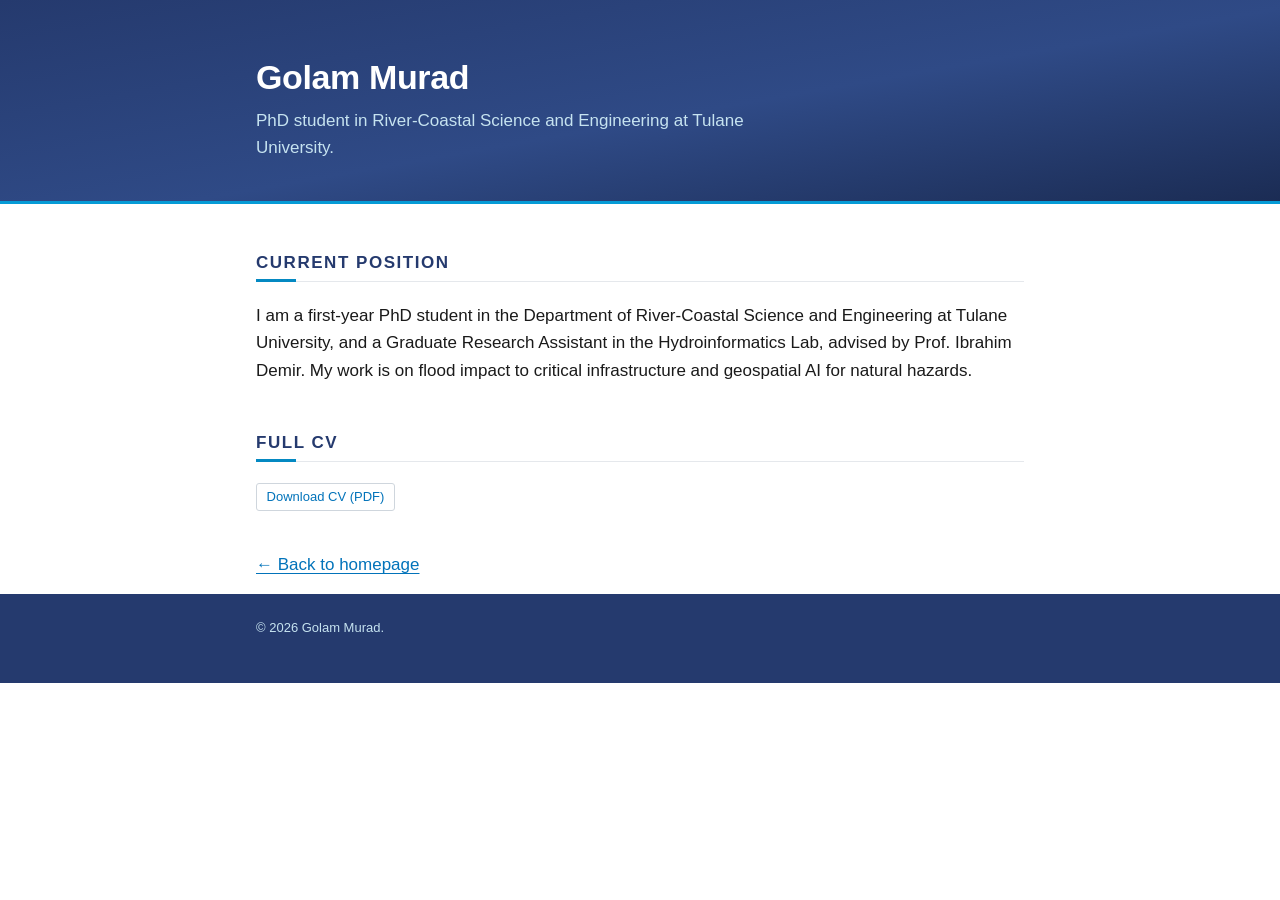
==== assets/cv/index.html @ d179bc3e "Add CV landing page and refine site contrast/accents - Link the header CV button to a new assets/cv/" ====
<!DOCTYPE html>
<html lang="en">
<head>
<meta charset="utf-8">
<meta name="viewport" content="width=device-width, initial-scale=1">
<title>CV — Golam Murad</title>
<meta name="description" content="Golam Murad — CV. PhD student in River-Coastal Science and Engineering at Tulane University.">
<meta name="author" content="Golam Murad">
<link rel="canonical" href="https://murad-geoAi.github.io/assets/cv/">
<link rel="stylesheet" href="../css/style.css">
</head>
<body>

<a class="skip-link" href="#main">Skip to content</a>

<!-- ============================= HEADER ============================= -->
<header class="site-header" id="top">
  <div class="wrap header-inner">
    <div class="header-text">
      <h1>Golam Murad</h1>
      <p class="tagline">PhD student in River-Coastal Science and Engineering at Tulane University.</p>
    </div>
  </div>
</header>

<main id="main" class="wrap">

<section id="current-position">
  <h2>Current position</h2>
  <p>I am a first-year PhD student in the Department of River-Coastal Science and Engineering at Tulane
    University, and a Graduate Research Assistant in the Hydroinformatics Lab, advised by Prof. Ibrahim
    Demir. My work is on flood impact to critical infrastructure and geospatial AI for natural hazards.</p>
</section>

<section id="full-cv">
  <h2>Full CV</h2>
  <p><a class="btn" href="golam-murad-cv.pdf">Download CV (PDF)</a></p>
</section>

<p><a href="../../index.html">&larr; Back to homepage</a></p>

</main>

<!-- ============================= FOOTER ============================= -->
<footer class="site-footer">
  <div class="wrap">
    <p>&copy; 2026 Golam Murad.</p>
  </div>
</footer>

</body>
</html>
---- assets/css/style.css ----
/* =========================================================================
   Golam Murad — personal site
   Plain CSS, no framework, no build step, system fonts only.
   Mobile-first: base styles are the narrow layout; media queries widen it.

   Palette is ASCE's, taken from asce.org:
     #253a6e  deep navy   — header block, headings
     #059bd6  bright cyan — never as text (3.1:1)
     #0489c2  dimmed cyan — accent rules/underlines on white (decorative only)
     #0273ba  medium blue — links and buttons
     #1a1a1a  body text
     #5f6a78  muted text
     #f6f7f8 / #e5e8ec    light grays
     #d9eaf5 / #c6e3f0    pale blue tints
     #e8f2fa              card surface tint (fg 16.1:1, navy 10.2:1, blue 4.6:1)
   Every text pairing used below is at or above 4.5:1.
   ========================================================================= */

:root {
  /* brand */
  --navy:      #253a6e;   /* header block, h2       — 11.0:1 on white */
  --navy-mid:  #2f4a86;   /* header gradient midpoint                 */
  --navy-deep: #1b2c54;   /* header gradient foot                     */
  --cyan:      #059bd6;   /* rules and underlines only — not text     */
  --cyan-dim:  #0489c2;   /* heading underline on white — decorative  */
  --blue:      #0273ba;   /* links                  —  5.0:1 on white */
  --blue-dark: #1d5389;   /* link hover             —  7.9:1 on white */

  /* text */
  --fg:        #1a1a1a;   /* body                   — 17.4:1 on white */
  --fg-muted:  #5f6a78;   /* secondary              —  5.5:1 on white */
  --on-navy:   #ffffff;   /* header text            — 11.0:1 on navy  */
  --on-navy-2: #c6e3f0;   /* header secondary text  —  8.2:1 on navy  */

  /* surfaces */
  --bg:        #ffffff;
  --bg-soft:   #f6f7f8;   /* cards, pills, code blocks */
  --bg-tint:   #d9eaf5;   /* pale blue wash            */
  --blue-light: #e8f2fa;  /* card surface tint — fg 16.1:1, navy 10.2:1, blue 4.6:1 on it */
  --rule:      #e5e8ec;
  --rule-firm: #cfd6dd;

  --focus:     #0273ba;   /* focus ring on white */

  --measure: 46rem;       /* readable column */
  --gutter:  1.25rem;

  --sans: -apple-system, BlinkMacSystemFont, "Segoe UI", Roboto, "Helvetica Neue",
          Arial, "Noto Sans", sans-serif;
  --mono: ui-monospace, SFMono-Regular, "SF Mono", Menlo, Consolas,
          "Liberation Mono", monospace;
}

/* ------------------------------- reset ------------------------------- */

*, *::before, *::after { box-sizing: border-box; }

html { -webkit-text-size-adjust: 100%; scroll-behavior: smooth; }

@media (prefers-reduced-motion: reduce) {
  html { scroll-behavior: auto; }
  *, *::before, *::after { animation-duration: .01ms !important; transition-duration: .01ms !important; }
}

/* ------------------------------ scroll-reveal ------------------------------ */
/* JS adds .is-visible when a [data-reveal] element enters the viewport.
   Gated to no-preference so JS-off and reduced-motion users always see the
   final, visible state — .is-visible is irrelevant to them. */

@media (prefers-reduced-motion: no-preference) {
  [data-reveal] {
    opacity: 0;
    transform: translateY(1rem);
    transition: opacity .5s ease, transform .5s ease;
  }
  [data-reveal].is-visible {
    opacity: 1;
    transform: none;
  }
}

body {
  margin: 0;
  background: var(--bg);
  color: var(--fg);
  font: 400 1rem/1.6 var(--sans);
  font-size: clamp(1rem, 0.97rem + 0.15vw, 1.0625rem);
}

img { max-width: 100%; height: auto; display: block; }

/* the sprite itself is never rendered */
.sprite { display: none; }

/* ------------------------------ typography ------------------------------ */

h1, h2, h3 { line-height: 1.25; font-weight: 650; letter-spacing: -0.011em; margin: 0; }

h1 { font-size: 1.75rem; }

h2 {
  font-size: 1.0625rem;
  font-weight: 700;
  text-transform: uppercase;
  letter-spacing: .09em;
  color: var(--navy);
  padding-bottom: .5rem;
  border-bottom: 1px solid var(--rule);
  margin-bottom: 1.25rem;
  position: relative;
}
/* short cyan tick under each section heading */
h2::after {
  content: "";
  position: absolute;
  left: 0;
  bottom: -1px;
  width: 2.5rem;
  height: 3px;
  background: var(--cyan-dim);
}

h3 { font-size: 1rem; }

p { margin: 0 0 1rem; }
p:last-child { margin-bottom: 0; }

a { color: var(--blue); text-decoration: underline; text-underline-offset: .15em;
    text-decoration-thickness: .06em; }
a:hover { color: var(--blue-dark); text-decoration-thickness: .14em; }

:focus-visible {
  outline: 3px solid var(--focus);
  outline-offset: 2px;
  border-radius: 2px;
}

code, kbd, pre { font-family: var(--mono); font-size: .875em; }

/* ------------------------------- layout ------------------------------- */

.wrap {
  max-width: var(--measure);
  margin-inline: auto;
  padding-inline: var(--gutter);
}

main > section {
  padding-block: 2.25rem 0;
  scroll-margin-top: 4rem;   /* clears the sticky nav on anchor jump */
}
main > section:last-of-type { padding-bottom: 2.5rem; }

.skip-link {
  position: absolute;
  left: -9999px;
  top: 0;
  background: var(--bg);
  color: var(--navy);
  padding: .6rem 1rem;
  z-index: 20;
  border: 1px solid var(--navy);
}
.skip-link:focus { left: .5rem; top: .5rem; }

/* ===================== header — the navy upper block ===================== */

.site-header {
  background: var(--navy);
  background: linear-gradient(170deg, var(--navy) 0%, var(--navy-mid) 55%, var(--navy-deep) 100%);
  color: var(--on-navy);
  padding-block: 2.5rem 2rem;
  border-bottom: 3px solid var(--cyan);
}

.header-inner { display: flex; flex-direction: column; align-items: center; gap: 1.25rem; }

.avatar {
  width: 108px;
  height: 108px;
  border-radius: 50%;
  object-fit: cover;
  background: var(--navy-deep);
  border: 3px solid rgba(255, 255, 255, .85);
}

.header-text h1 { margin-bottom: .5rem; color: var(--on-navy); }

.tagline {
  color: var(--on-navy-2);
  max-width: 34rem;
  margin-bottom: 1.1rem;
}

/* icon + label links */
.links {
  list-style: none;
  display: flex;
  flex-wrap: wrap;
  gap: .5rem;
  margin: 0;
  padding: 0;
  font-size: .875rem;
}

.links a {
  display: inline-flex;
  align-items: center;
  gap: .4rem;
  padding: .3rem .65rem;
  color: var(--on-navy);
  text-decoration: none;
  border: 1px solid rgba(255, 255, 255, .4);
  border-radius: 3px;
  line-height: 1.4;
}
.links a:hover {
  color: var(--navy);
  background: var(--on-navy);
  border-color: var(--on-navy);
}
.links a:focus-visible { outline-color: var(--on-navy); }

.icon {
  width: 1em;
  height: 1em;
  flex: 0 0 auto;
  fill: none;
  stroke: currentColor;
  stroke-width: 1.7;
  stroke-linecap: round;
  stroke-linejoin: round;
}

/* ------------------------------- nav ------------------------------- */

.site-nav {
  position: sticky;
  top: 0;
  z-index: 10;
  background: rgba(255, 255, 255, .95);
  backdrop-filter: saturate(1.4) blur(6px);
  border-bottom: 1px solid var(--rule);
}

.site-nav ul {
  list-style: none;
  display: flex;
  gap: 1.1rem;
  margin: 0;
  padding: 0;
  overflow-x: auto;
  -webkit-overflow-scrolling: touch;
  scrollbar-width: none;
}
.site-nav ul::-webkit-scrollbar { display: none; }

.site-nav a {
  display: block;
  white-space: nowrap;
  padding: .7rem 0;
  font-size: .875rem;
  font-weight: 500;
  color: var(--fg-muted);
  text-decoration: none;
  border-bottom: 3px solid transparent;
}
.site-nav a:hover { color: var(--navy); border-bottom-color: var(--rule-firm); }
.site-nav a[aria-current="true"] { color: var(--navy); border-bottom-color: var(--cyan-dim); }

/* ------------------------------- about ------------------------------- */

#about p { max-width: var(--measure); }

.interests { margin: 0; padding-left: 1.15rem; }
.interests li { margin-bottom: .35rem; }
.interests li::marker { color: var(--cyan); }
.interests li:last-child { margin-bottom: 0; }

.note { font-size: .875rem; color: var(--fg-muted); margin-top: -.4rem; margin-bottom: 1.1rem; }

/* ------------------------------- news ------------------------------- */

.news-list { list-style: none; margin: 0; padding: 0; }

.news-list li {
  display: grid;
  grid-template-columns: 1fr;
  gap: .1rem .9rem;
  padding-block: .55rem;
  border-bottom: 1px solid var(--rule);
}
.news-list li:last-child { border-bottom: 0; }
/* `display: grid` above would otherwise beat the browser's [hidden] rule,
   leaving the collapsed news items visible. */
.news-list li[hidden] { display: none; }

.news-date {
  color: var(--navy);
  font-size: .8125rem;
  font-weight: 650;
  font-variant-numeric: tabular-nums;
  white-space: nowrap;
  padding-top: .15rem;
}

/* ---------------------------- publications ---------------------------- */

.pub-year {
  font-size: .8125rem;
  font-weight: 700;
  letter-spacing: .09em;
  color: var(--navy);
  margin: 1.75rem 0 .5rem;
  padding-left: .5rem;
  border-left: 3px solid var(--cyan-dim);
}
.pub-year:first-child { margin-top: 0; }

.pub {
  display: grid;
  grid-template-columns: 1fr;
  gap: .75rem;
  padding-block: 1.1rem;
  border-top: 1px solid var(--rule);
}

.pub-teaser {
  width: 100%;
  aspect-ratio: 4 / 3;
  max-width: 100%;
  border: 1px solid var(--rule);
  border-radius: 3px;
  background: var(--bg-soft);
  object-fit: cover;
}

/* placeholder shown until a real teaser figure is dropped in */
.pub-teaser.is-placeholder {
  display: grid;
  place-items: center;
  background: var(--bg-tint);
  border-color: #b9d7ea;
  color: #2c5772;
  font-size: .75rem;
  letter-spacing: .04em;
  text-align: center;
  padding: .5rem;
}

.pub-title { font-size: 1rem; font-weight: 650; margin-bottom: .3rem; }
.pub-title a { color: var(--navy); text-decoration: none; }
.pub-title a:hover { color: var(--blue); text-decoration: underline; }

.pub-authors { font-size: .9375rem; color: var(--fg-muted); margin-bottom: .2rem; }
.pub-authors .me { color: var(--fg); font-weight: 650; }

.pub-venue { font-size: .9375rem; color: var(--fg-muted); margin-bottom: .55rem; }

.tag {
  display: inline-block;
  font-size: .75rem;
  letter-spacing: .03em;
  padding: .1rem .45rem;
  border: 1px solid #b9d7ea;
  border-radius: 2px;
  background: var(--bg-tint);
  color: #1d4f6b;
  margin-left: .35rem;
  vertical-align: 1px;
}

/* ------------------------------- buttons ------------------------------- */

.pub-actions { display: flex; flex-wrap: wrap; gap: .4rem; }

.btn {
  display: inline-block;
  font: inherit;
  font-size: .8125rem;
  line-height: 1.4;
  padding: .25rem .6rem;
  color: var(--blue);
  background: var(--bg);
  border: 1px solid var(--rule-firm);
  border-radius: 3px;
  text-decoration: none;
  cursor: pointer;
}
/* `display: inline-block` above would otherwise beat the browser's [hidden]
   rule, leaving the news toggle visible when there is nothing to expand. */
.btn[hidden] { display: none; }
.btn:hover { background: var(--navy); color: var(--on-navy); border-color: var(--navy); }
.btn[aria-expanded="true"] { background: var(--navy); color: var(--on-navy); border-color: var(--navy); }

.toggle-more { margin-top: 1rem; }

/* --------------------- abstract / bibtex panels --------------------- */

.panel {
  margin-top: .7rem;
  padding: .75rem .85rem;
  background: var(--blue-light);
  border: 1px solid var(--rule);
  border-left: 3px solid var(--cyan-dim);
  border-radius: 3px;
  font-size: .9375rem;
}
.panel[hidden] { display: none; }

.panel-abstract { color: var(--fg); line-height: 1.55; }

.panel-bibtex { position: relative; padding-top: .6rem; }

.panel-bibtex pre {
  margin: 0;
  overflow-x: auto;
  font-size: .78125rem;
  line-height: 1.5;
  white-space: pre;
  tab-size: 2;
}

.copy-btn { margin-bottom: .5rem; }
.copy-btn[data-copied="true"] { background: var(--navy); color: var(--on-navy); border-color: var(--navy); }

/* ------------------------------ open source ------------------------------ */

.repo-grid {
  list-style: none;
  margin: 0;
  padding: 0;
  display: grid;
  grid-template-columns: 1fr;
  gap: .75rem;
}

.repo {
  padding: .8rem .9rem;
  border: 1px solid var(--rule);
  border-top: 3px solid var(--navy);
  border-radius: 4px;
  background: var(--blue-light);
}
.repo:hover { border-top-color: var(--cyan-dim); background: var(--bg-tint); }

.repo-head {
  display: flex;
  align-items: baseline;
  justify-content: space-between;
  gap: .6rem;
  margin: 0 0 .3rem;
}

.repo-name {
  font-family: var(--mono);
  font-size: .8125rem;
  word-break: break-word;
  text-decoration: none;
}
.repo-name:hover { text-decoration: underline; }

.stars {
  font-size: .75rem;
  color: var(--navy);
  font-weight: 650;
  font-variant-numeric: tabular-nums;
  white-space: nowrap;
}
.stars:empty { display: none; }

.repo-desc { font-size: .875rem; color: var(--fg-muted); margin: 0; }

/* ------------------------------- skills ------------------------------- */

.skills { margin: 0; display: grid; grid-template-columns: 1fr; gap: .25rem 1.25rem; }

.skills dt {
  font-size: .8125rem;
  font-weight: 700;
  letter-spacing: .04em;
  color: var(--navy);
  padding-top: .35rem;
}
.skills dd { margin: 0 0 .75rem; }
.skills dd:last-of-type { margin-bottom: 0; }

.pills { list-style: none; display: flex; flex-wrap: wrap; gap: .35rem; margin: 0; padding: 0; }
.pills li {
  font-size: .8125rem;
  padding: .12rem .5rem;
  border: 1px solid #cfe2f0;
  border-radius: 2px;
  background: var(--bg-tint);
  color: #1d4f6b;
}

/* ------------------------------- footer ------------------------------- */

.site-footer {
  margin-top: 1rem;
  padding-block: 1.5rem 2.5rem;
  background: var(--navy);
  color: var(--on-navy-2);
  font-size: .8125rem;
}
.site-footer p { margin: 0 0 .25rem; }
.site-footer a { color: var(--on-navy); }
.site-footer a:hover { color: var(--on-navy-2); }
.site-footer a:focus-visible { outline-color: var(--on-navy); }

/* ------------------------ no-JS fallback lists ------------------------ */

.pub-fallback { margin: 0 0 1.5rem; padding-left: 1.15rem; }
.pub-fallback li { margin-bottom: .9rem; }
.pub-fallback li::marker { color: var(--cyan); }
.pub-fallback strong { font-weight: 650; color: var(--navy); }

.plain { list-style: none; margin: 0; padding: 0; }

/* ============================ 768px and up ============================ */

@media (min-width: 48em) {
  :root { --gutter: 2rem; }

  h1 { font-size: 2.125rem; }

  .site-header { padding-block: 3.5rem 2.5rem; }

  .header-inner { flex-direction: row; align-items: center; gap: 1.75rem; }
  .avatar { width: 132px; height: 132px; flex: 0 0 auto; }

  main > section { padding-block: 3rem 0; }

  /* news: date column on the left, one line on the right */
  .news-list li { grid-template-columns: 6.5rem 1fr; }

  /* publications: teaser on the left */
  .pub { grid-template-columns: 13rem 1fr; gap: 1.25rem; align-items: start; }

  .repo-grid { grid-template-columns: 1fr 1fr; }

  .skills { grid-template-columns: 10rem 1fr; gap: .4rem 1.25rem; }
  .skills dd { margin-bottom: .4rem; }
}

/* ============================ 1280px and up ============================ */

@media (min-width: 80em) {
  :root { --measure: 52rem; }

  .pub { grid-template-columns: 15rem 1fr; }
}

/* ------------------------------- print ------------------------------- */

@media print {
  .site-nav, .toggle-more, .pub-actions, .skip-link { display: none; }
  .panel[hidden] { display: block; }
  body { font-size: 11pt; color: #000; }
  .site-header, .site-footer { background: none; color: #000; border: 0; }
  .site-header h1, .tagline, .site-footer, .site-footer a { color: #000; }
  .links a { border: 0; color: #000; }
  a { color: #000; text-decoration: underline; }
}
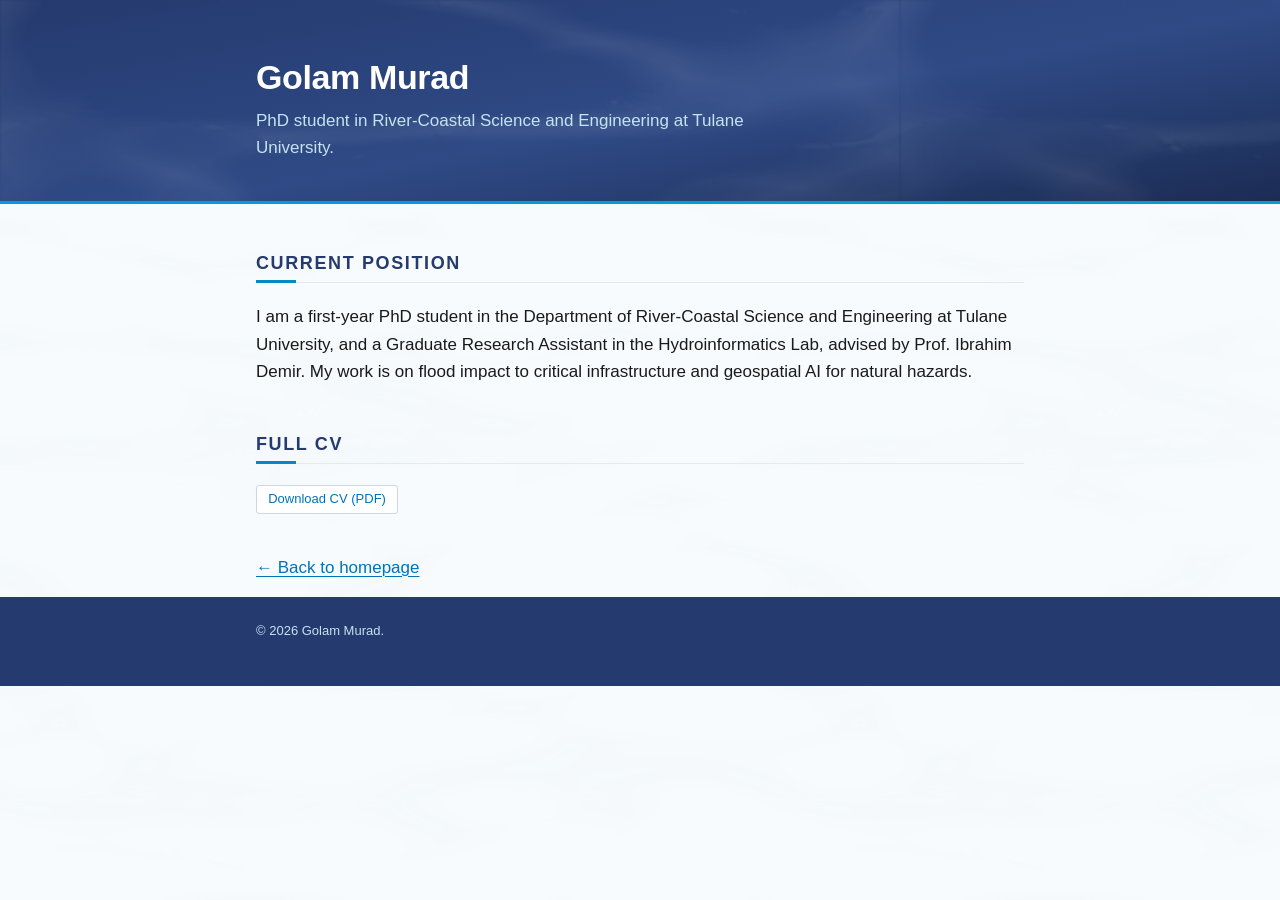
==== commit 404e98cc: "Add favicon and social meta, sync noscript news, fix nav end state - SVG wave favicon and theme-colo" ====
--- a/assets/cv/index.html
+++ b/assets/cv/index.html
@@ -7,6 +7,8 @@
 <meta name="description" content="Golam Murad — CV. PhD student in River-Coastal Science and Engineering at Tulane University.">
 <meta name="author" content="Golam Murad">
 <link rel="canonical" href="https://murad-geoAi.github.io/assets/cv/">
+<meta name="theme-color" content="#253a6e">
+<link rel="icon" href="../img/favicon.svg" type="image/svg+xml">
 <link rel="stylesheet" href="../css/style.css">
 </head>
 <body>
@@ -37,7 +39,7 @@
   <p><a class="btn" href="golam-murad-cv.pdf">Download CV (PDF)</a></p>
 </section>
 
-<p><a href="../../index.html">&larr; Back to homepage</a></p>
+<p><a href="../../">&larr; Back to homepage</a></p>
 
 </main>
 
--- a/assets/css/style.css
+++ b/assets/css/style.css
@@ -12,7 +12,8 @@
      #5f6a78  muted text
      #f6f7f8 / #e5e8ec    light grays
      #d9eaf5 / #c6e3f0    pale blue tints
-     #e8f2fa              card surface tint (fg 16.1:1, navy 10.2:1, blue 4.6:1)
+     #e8f2fa              card surface tint (fg 16.1:1, navy 10.2:1, blue-dark 7.0:1;
+                          medium blue is only 4.45:1 here — not for text)
    Every text pairing used below is at or above 4.5:1.
    ========================================================================= */
 
@@ -36,11 +37,24 @@
   --bg:        #ffffff;
   --bg-soft:   #f6f7f8;   /* cards, pills, code blocks */
   --bg-tint:   #d9eaf5;   /* pale blue wash            */
-  --blue-light: #e8f2fa;  /* card surface tint — fg 16.1:1, navy 10.2:1, blue 4.6:1 on it */
+  --blue-light: #e8f2fa;  /* card surface tint — fg 16.1:1, navy 10.2:1, blue-dark 7.0:1 (blue only 4.45:1) */
+  --tint-border:      #b9d7ea;  /* edge of tags and placeholders on --bg-tint */
+  --tint-border-soft: #cfe2f0;  /* edge of skill pills                        */
+  --on-tint:   #1d4f6b;   /* text on --bg-tint      —  7.2:1 */
+  --on-tint-2: #2c5772;   /* placeholder text       —  6.3:1 */
   --rule:      #e5e8ec;
   --rule-firm: #cfd6dd;
 
   --focus:     #0273ba;   /* focus ring on white */
+
+  /* Water texture: static SVG turbulence, rendered once per tile, no request.
+     Body: pale blue ripples, alpha capped at .15 by the feFuncA table, over
+     --page. Darkest possible pixel is #eff6fa, where --blue is 4.62:1 and
+     --fg-muted 5.04:1. Header: white ripples capped at .08 over the navy
+     gradient; --on-navy-2 stays at or above 5.19:1. */
+  --page:      #f8fbfd;
+  --water-body: url("data:image/svg+xml,%3Csvg xmlns='http://www.w3.org/2000/svg' width='800' height='800'%3E%3Cfilter id='w' x='0' y='0' width='100%25' height='100%25'%3E%3CfeTurbulence type='turbulence' baseFrequency='0.003 0.009' numOctaves='2' seed='2' stitchTiles='stitch'/%3E%3CfeColorMatrix values='0 0 0 0 0.737 0 0 0 0 0.847 0 0 0 0 0.925 -4 0 0 0 1'/%3E%3CfeGaussianBlur stdDeviation='1.2'/%3E%3CfeComponentTransfer%3E%3CfeFuncA type='table' tableValues='0 0.15'/%3E%3C/feComponentTransfer%3E%3C/filter%3E%3Crect width='100%25' height='100%25' filter='url(%23w)'/%3E%3C/svg%3E");
+  --water-header: url("data:image/svg+xml,%3Csvg xmlns='http://www.w3.org/2000/svg' width='900' height='900'%3E%3Cfilter id='w' x='0' y='0' width='100%25' height='100%25'%3E%3CfeTurbulence type='turbulence' baseFrequency='0.0025 0.008' numOctaves='2' seed='5' stitchTiles='stitch'/%3E%3CfeColorMatrix values='0 0 0 0 1 0 0 0 0 1 0 0 0 0 1 -4 0 0 0 1'/%3E%3CfeGaussianBlur stdDeviation='1.5'/%3E%3CfeComponentTransfer%3E%3CfeFuncA type='table' tableValues='0 0.08'/%3E%3C/feComponentTransfer%3E%3C/filter%3E%3Crect width='100%25' height='100%25' filter='url(%23w)'/%3E%3C/svg%3E");
 
   --measure: 46rem;       /* readable column */
   --gutter:  1.25rem;
@@ -64,16 +78,18 @@
 
 /* ------------------------------ scroll-reveal ------------------------------ */
 /* JS adds .is-visible when a [data-reveal] element enters the viewport.
-   Gated to no-preference so JS-off and reduced-motion users always see the
-   final, visible state — .is-visible is irrelevant to them. */
+   Hiding is scoped to `.js` (set by an inline script in <head>) and to
+   no-preference, so JS-off and reduced-motion users always see content.
+   Only short blocks carry [data-reveal]: a very tall element may never be
+   far enough on screen to trigger on a short viewport. */
 
 @media (prefers-reduced-motion: no-preference) {
-  [data-reveal] {
+  .js [data-reveal] {
     opacity: 0;
     transform: translateY(1rem);
     transition: opacity .5s ease, transform .5s ease;
   }
-  [data-reveal].is-visible {
+  .js [data-reveal].is-visible {
     opacity: 1;
     transform: none;
   }
@@ -81,7 +97,9 @@
 
 body {
   margin: 0;
-  background: var(--bg);
+  background-color: var(--page);
+  background-image: var(--water-body);   /* scrolls with the page; `fixed` janks on iOS */
+  background-size: 800px 800px;
   color: var(--fg);
   font: 400 1rem/1.6 var(--sans);
   font-size: clamp(1rem, 0.97rem + 0.15vw, 1.0625rem);
@@ -94,7 +112,7 @@
 
 /* ------------------------------ typography ------------------------------ */
 
-h1, h2, h3 { line-height: 1.25; font-weight: 650; letter-spacing: -0.011em; margin: 0; }
+h1, h2, h3 { line-height: 1.25; font-weight: 600; letter-spacing: -0.011em; margin: 0; }
 
 h1 { font-size: 1.75rem; }
 
@@ -167,13 +185,15 @@
 
 .site-header {
   background: var(--navy);
-  background: linear-gradient(170deg, var(--navy) 0%, var(--navy-mid) 55%, var(--navy-deep) 100%);
+  background: var(--water-header) 0 0 / 900px 900px,
+              linear-gradient(170deg, var(--navy) 0%, var(--navy-mid) 55%, var(--navy-deep) 100%);
   color: var(--on-navy);
   padding-block: 2.5rem 2rem;
   border-bottom: 3px solid var(--cyan);
 }
 
-.header-inner { display: flex; flex-direction: column; align-items: center; gap: 1.25rem; }
+/* Stacked and centered on phones; becomes a left-aligned row at 48em. */
+.header-inner { display: flex; flex-direction: column; align-items: center; gap: 1.25rem; text-align: center; }
 
 .avatar {
   width: 108px;
@@ -189,7 +209,7 @@
 .tagline {
   color: var(--on-navy-2);
   max-width: 34rem;
-  margin-bottom: 1.1rem;
+  margin: 0 auto 1.1rem;
 }
 
 /* icon + label links */
@@ -197,6 +217,7 @@
   list-style: none;
   display: flex;
   flex-wrap: wrap;
+  justify-content: center;
   gap: .5rem;
   margin: 0;
   padding: 0;
@@ -213,6 +234,7 @@
   border: 1px solid rgba(255, 255, 255, .4);
   border-radius: 3px;
   line-height: 1.4;
+  min-height: 2.25rem;    /* thumb-sized on phones; reset at 48em */
 }
 .links a:hover {
   color: var(--navy);
@@ -238,7 +260,7 @@
   position: sticky;
   top: 0;
   z-index: 10;
-  background: rgba(255, 255, 255, .95);
+  background: rgba(248, 251, 253, .95);   /* --page */
   backdrop-filter: saturate(1.4) blur(6px);
   border-bottom: 1px solid var(--rule);
 }
@@ -254,6 +276,16 @@
   scrollbar-width: none;
 }
 .site-nav ul::-webkit-scrollbar { display: none; }
+/* The scrollbar is hidden, so fade whichever edge has more links past it.
+   JS sets the classes; without JS the list simply scrolls unfaded. */
+.site-nav ul.fade-right { -webkit-mask-image: linear-gradient(to right, #000 calc(100% - 2.5rem), transparent);
+                          mask-image: linear-gradient(to right, #000 calc(100% - 2.5rem), transparent); }
+.site-nav ul.fade-left { -webkit-mask-image: linear-gradient(to left, #000 calc(100% - 2.5rem), transparent);
+                         mask-image: linear-gradient(to left, #000 calc(100% - 2.5rem), transparent); }
+.site-nav ul.fade-left.fade-right {
+  -webkit-mask-image: linear-gradient(to right, transparent, #000 2.5rem, #000 calc(100% - 2.5rem), transparent);
+          mask-image: linear-gradient(to right, transparent, #000 2.5rem, #000 calc(100% - 2.5rem), transparent);
+}
 
 .site-nav a {
   display: block;
@@ -277,7 +309,8 @@
 .interests li::marker { color: var(--cyan); }
 .interests li:last-child { margin-bottom: 0; }
 
-.note { font-size: .875rem; color: var(--fg-muted); margin-top: -.4rem; margin-bottom: 1.1rem; }
+.note { font-size: .875rem; color: var(--fg-muted); margin-bottom: 1.1rem; }
+h2:has(+ .note) { margin-bottom: .85rem; }
 
 /* ------------------------------- news ------------------------------- */
 
@@ -298,7 +331,7 @@
 .news-date {
   color: var(--navy);
   font-size: .8125rem;
-  font-weight: 650;
+  font-weight: 600;
   font-variant-numeric: tabular-nums;
   white-space: nowrap;
   padding-top: .15rem;
@@ -316,6 +349,7 @@
   border-left: 3px solid var(--cyan-dim);
 }
 .pub-year:first-child { margin-top: 0; }
+.pub-year + .pub { border-top: 0; padding-top: .5rem; }
 
 .pub {
   display: grid;
@@ -325,14 +359,25 @@
   border-top: 1px solid var(--rule);
 }
 
+/* Teaser sources are 16:9; a different ratio here crops their edges. */
 .pub-teaser {
   width: 100%;
-  aspect-ratio: 4 / 3;
-  max-width: 100%;
+  aspect-ratio: 16 / 9;
+  max-width: 22rem;       /* keeps it from becoming a full-width banner on phones */
   border: 1px solid var(--rule);
   border-radius: 3px;
   background: var(--bg-soft);
   object-fit: cover;
+}
+
+.pub-figure { margin: 0; }
+
+.pub-figure-note {
+  margin-top: .3rem;
+  font-size: .6875rem;
+  letter-spacing: .06em;
+  text-transform: uppercase;
+  color: var(--fg-muted);
 }
 
 /* placeholder shown until a real teaser figure is dropped in */
@@ -340,34 +385,34 @@
   display: grid;
   place-items: center;
   background: var(--bg-tint);
-  border-color: #b9d7ea;
-  color: #2c5772;
+  border-color: var(--tint-border);
+  color: var(--on-tint-2);
   font-size: .75rem;
   letter-spacing: .04em;
   text-align: center;
   padding: .5rem;
 }
 
-.pub-title { font-size: 1rem; font-weight: 650; margin-bottom: .3rem; }
+.pub-title { font-size: 1rem; font-weight: 600; margin-bottom: .3rem; }
 .pub-title a { color: var(--navy); text-decoration: none; }
 .pub-title a:hover { color: var(--blue); text-decoration: underline; }
 
 .pub-authors { font-size: .9375rem; color: var(--fg-muted); margin-bottom: .2rem; }
-.pub-authors .me { color: var(--fg); font-weight: 650; }
-
-.pub-venue { font-size: .9375rem; color: var(--fg-muted); margin-bottom: .55rem; }
+.pub-authors .me { color: var(--fg); font-weight: 600; }
+
+/* flex so a wrapped status tag starts flush left instead of indented */
+.pub-venue { display: flex; flex-wrap: wrap; align-items: baseline; gap: .2rem .45rem;
+             font-size: .9375rem; color: var(--fg-muted); margin-bottom: .55rem; }
 
 .tag {
   display: inline-block;
   font-size: .75rem;
   letter-spacing: .03em;
   padding: .1rem .45rem;
-  border: 1px solid #b9d7ea;
+  border: 1px solid var(--tint-border);
   border-radius: 2px;
   background: var(--bg-tint);
-  color: #1d4f6b;
-  margin-left: .35rem;
-  vertical-align: 1px;
+  color: var(--on-tint);
 }
 
 /* ------------------------------- buttons ------------------------------- */
@@ -375,11 +420,13 @@
 .pub-actions { display: flex; flex-wrap: wrap; gap: .4rem; }
 
 .btn {
-  display: inline-block;
+  display: inline-flex;
+  align-items: center;
+  min-height: 2.25rem;    /* thumb-sized on phones; reset at 48em */
   font: inherit;
   font-size: .8125rem;
   line-height: 1.4;
-  padding: .25rem .6rem;
+  padding: .25rem .7rem;
   color: var(--blue);
   background: var(--bg);
   border: 1px solid var(--rule-firm);
@@ -387,10 +434,11 @@
   text-decoration: none;
   cursor: pointer;
 }
-/* `display: inline-block` above would otherwise beat the browser's [hidden]
+/* `display: inline-flex` above would otherwise beat the browser's [hidden]
    rule, leaving the news toggle visible when there is nothing to expand. */
 .btn[hidden] { display: none; }
-.btn:hover { background: var(--navy); color: var(--on-navy); border-color: var(--navy); }
+/* hover is a light tint; solid navy is reserved for "open"/"copied" states */
+.btn:hover { background: var(--blue-light); color: var(--blue-dark); border-color: var(--blue); }
 .btn[aria-expanded="true"] { background: var(--navy); color: var(--on-navy); border-color: var(--navy); }
 
 .toggle-more { margin-top: 1rem; }
@@ -442,7 +490,8 @@
   border-radius: 4px;
   background: var(--blue-light);
 }
-.repo:hover { border-top-color: var(--cyan-dim); background: var(--bg-tint); }
+/* border only: a --bg-tint background would drop .repo-desc to 4.46:1 */
+.repo:hover { border-top-color: var(--cyan-dim); }
 
 .repo-head {
   display: flex;
@@ -455,7 +504,8 @@
 .repo-name {
   font-family: var(--mono);
   font-size: .8125rem;
-  word-break: break-word;
+  color: var(--blue-dark);   /* --blue is only 4.45:1 on the card tint */
+  overflow-wrap: anywhere;  /* last resort; <wbr> after - and _ gives the preferred breaks */
   text-decoration: none;
 }
 .repo-name:hover { text-decoration: underline; }
@@ -463,7 +513,7 @@
 .stars {
   font-size: .75rem;
   color: var(--navy);
-  font-weight: 650;
+  font-weight: 600;
   font-variant-numeric: tabular-nums;
   white-space: nowrap;
 }
@@ -489,10 +539,10 @@
 .pills li {
   font-size: .8125rem;
   padding: .12rem .5rem;
-  border: 1px solid #cfe2f0;
+  border: 1px solid var(--tint-border-soft);
   border-radius: 2px;
   background: var(--bg-tint);
-  color: #1d4f6b;
+  color: var(--on-tint);
 }
 
 /* ------------------------------- footer ------------------------------- */
@@ -514,7 +564,7 @@
 .pub-fallback { margin: 0 0 1.5rem; padding-left: 1.15rem; }
 .pub-fallback li { margin-bottom: .9rem; }
 .pub-fallback li::marker { color: var(--cyan); }
-.pub-fallback strong { font-weight: 650; color: var(--navy); }
+.pub-fallback strong { font-weight: 600; color: var(--navy); }
 
 .plain { list-style: none; margin: 0; padding: 0; }
 
@@ -524,10 +574,15 @@
   :root { --gutter: 2rem; }
 
   h1 { font-size: 2.125rem; }
+  h2 { font-size: 1.125rem; }
+
+  .btn, .links a { min-height: 0; }
 
   .site-header { padding-block: 3.5rem 2.5rem; }
 
-  .header-inner { flex-direction: row; align-items: center; gap: 1.75rem; }
+  .header-inner { flex-direction: row; align-items: center; gap: 1.75rem; text-align: left; }
+  .tagline { margin-inline: 0; }
+  .links { justify-content: flex-start; }
   .avatar { width: 132px; height: 132px; flex: 0 0 auto; }
 
   main > section { padding-block: 3rem 0; }
@@ -537,6 +592,7 @@
 
   /* publications: teaser on the left */
   .pub { grid-template-columns: 13rem 1fr; gap: 1.25rem; align-items: start; }
+  .pub-teaser { max-width: 100%; }
 
   .repo-grid { grid-template-columns: 1fr 1fr; }
 
@@ -557,7 +613,7 @@
 @media print {
   .site-nav, .toggle-more, .pub-actions, .skip-link { display: none; }
   .panel[hidden] { display: block; }
-  body { font-size: 11pt; color: #000; }
+  body { font-size: 11pt; color: #000; background: none; }
   .site-header, .site-footer { background: none; color: #000; border: 0; }
   .site-header h1, .tagline, .site-footer, .site-footer a { color: #000; }
   .links a { border: 0; color: #000; }
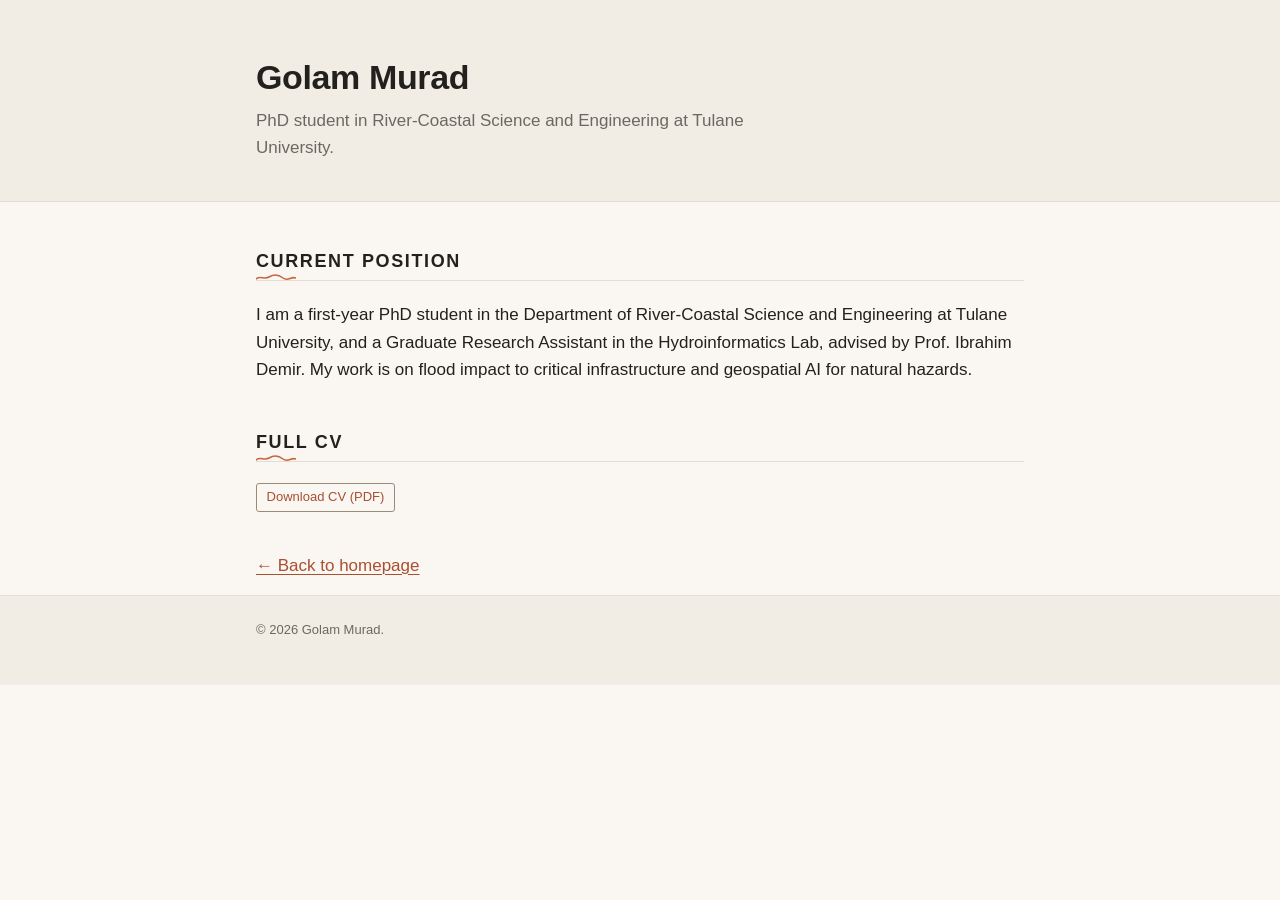
==== commit 5945797c: "Merge remote-tracking branch 'origin/main' # Conflicts: #	CLAUDE.md #	assets/css/style.css #	demos/s" ====
--- a/assets/cv/index.html
+++ b/assets/cv/index.html
@@ -7,7 +7,7 @@
 <meta name="description" content="Golam Murad — CV. PhD student in River-Coastal Science and Engineering at Tulane University.">
 <meta name="author" content="Golam Murad">
 <link rel="canonical" href="https://murad-geoAi.github.io/assets/cv/">
-<meta name="theme-color" content="#253a6e">
+<meta name="theme-color" content="#23211E">
 <link rel="icon" href="../img/favicon.svg" type="image/svg+xml">
 <link rel="stylesheet" href="../css/style.css">
 </head>
--- a/assets/css/style.css
+++ b/assets/css/style.css
@@ -3,58 +3,42 @@
    Plain CSS, no framework, no build step, system fonts only.
    Mobile-first: base styles are the narrow layout; media queries widen it.
 
-   Palette is ASCE's, taken from asce.org:
-     #253a6e  deep navy   — header block, headings
-     #059bd6  bright cyan — never as text (3.1:1)
-     #0489c2  dimmed cyan — accent rules/underlines on white (decorative only)
-     #0273ba  medium blue — links and buttons
-     #1a1a1a  body text
-     #5f6a78  muted text
-     #f6f7f8 / #e5e8ec    light grays
-     #d9eaf5 / #c6e3f0    pale blue tints
-     #e8f2fa              card surface tint (fg 16.1:1, navy 10.2:1, blue-dark 7.0:1;
-                          medium blue is only 4.45:1 here — not for text)
+   Palette is a warm, paper-like academic scheme — cream background, dark
+   ink text, a single clay accent. No gradients, no photographic hero.
+     #FAF7F2  bg          — page background, warm off-white
+     #F2EDE4  bg-subtle   — hero band, alternating sections, footer
+     #FFFFFF  surface     — cards, map frame
+     #E3DDD3  border      — hairlines, dividers, card edges (decorative,
+                            not a UI-component boundary — under 3:1 on bg)
+     #998C77  border-firm — a firmer hairline for button/nav-hover outlines
+                            that must clear 3:1 as UI components — 3.08:1
+     #23211E  ink         — headings and body text
+     #6B6862  ink-muted   — captions, dates, disclaimers
+     #C96442  accent      — non-text only: rules, underlines, motif strokes
+                            (3.65:1 on bg — below AA for text at any size)
+     #A94F32  accent-text — links, active nav          — 5.10:1 on bg
+     #8F4029  accent-text-hover                        — 6.70:1 on bg
+     #F0DDD4  accent-soft — chip/tag backgrounds (pair with --ink, not
+                            --ink-muted or --accent — both dip under 4.5:1)
    Every text pairing used below is at or above 4.5:1.
    ========================================================================= */
 
 :root {
   /* brand */
-  --navy:      #253a6e;   /* header block, h2       — 11.0:1 on white */
-  --navy-mid:  #2f4a86;   /* header gradient midpoint                 */
-  --navy-deep: #1b2c54;   /* header gradient foot                     */
-  --cyan:      #059bd6;   /* rules and underlines only — not text     */
-  --cyan-dim:  #0489c2;   /* heading underline on white — decorative  */
-  --blue:      #0273ba;   /* links                  —  5.0:1 on white */
-  --blue-dark: #1d5389;   /* link hover             —  7.9:1 on white */
-
-  /* text */
-  --fg:        #1a1a1a;   /* body                   — 17.4:1 on white */
-  --fg-muted:  #5f6a78;   /* secondary              —  5.5:1 on white */
-  --on-navy:   #ffffff;   /* header text            — 11.0:1 on navy  */
-  --on-navy-2: #c6e3f0;   /* header secondary text  —  8.2:1 on navy  */
-
-  /* surfaces */
-  --bg:        #ffffff;
-  --bg-soft:   #f6f7f8;   /* cards, pills, code blocks */
-  --bg-tint:   #d9eaf5;   /* pale blue wash            */
-  --blue-light: #e8f2fa;  /* card surface tint — fg 16.1:1, navy 10.2:1, blue-dark 7.0:1 (blue only 4.45:1) */
-  --tint-border:      #b9d7ea;  /* edge of tags and placeholders on --bg-tint */
-  --tint-border-soft: #cfe2f0;  /* edge of skill pills                        */
-  --on-tint:   #1d4f6b;   /* text on --bg-tint      —  7.2:1 */
-  --on-tint-2: #2c5772;   /* placeholder text       —  6.3:1 */
-  --rule:      #e5e8ec;
-  --rule-firm: #cfd6dd;
-
-  --focus:     #0273ba;   /* focus ring on white */
-
-  /* Water texture: static SVG turbulence, rendered once per tile, no request.
-     Body: pale blue ripples, alpha capped at .15 by the feFuncA table, over
-     --page. Darkest possible pixel is #eff6fa, where --blue is 4.62:1 and
-     --fg-muted 5.04:1. Header: white ripples capped at .08 over the navy
-     gradient; --on-navy-2 stays at or above 5.19:1. */
-  --page:      #f8fbfd;
-  --water-body: url("data:image/svg+xml,%3Csvg xmlns='http://www.w3.org/2000/svg' width='800' height='800'%3E%3Cfilter id='w' x='0' y='0' width='100%25' height='100%25'%3E%3CfeTurbulence type='turbulence' baseFrequency='0.003 0.009' numOctaves='2' seed='2' stitchTiles='stitch'/%3E%3CfeColorMatrix values='0 0 0 0 0.737 0 0 0 0 0.847 0 0 0 0 0.925 -4 0 0 0 1'/%3E%3CfeGaussianBlur stdDeviation='1.2'/%3E%3CfeComponentTransfer%3E%3CfeFuncA type='table' tableValues='0 0.15'/%3E%3C/feComponentTransfer%3E%3C/filter%3E%3Crect width='100%25' height='100%25' filter='url(%23w)'/%3E%3C/svg%3E");
-  --water-header: url("data:image/svg+xml,%3Csvg xmlns='http://www.w3.org/2000/svg' width='900' height='900'%3E%3Cfilter id='w' x='0' y='0' width='100%25' height='100%25'%3E%3CfeTurbulence type='turbulence' baseFrequency='0.0025 0.008' numOctaves='2' seed='5' stitchTiles='stitch'/%3E%3CfeColorMatrix values='0 0 0 0 1 0 0 0 0 1 0 0 0 0 1 -4 0 0 0 1'/%3E%3CfeGaussianBlur stdDeviation='1.5'/%3E%3CfeComponentTransfer%3E%3CfeFuncA type='table' tableValues='0 0.08'/%3E%3C/feComponentTransfer%3E%3C/filter%3E%3Crect width='100%25' height='100%25' filter='url(%23w)'/%3E%3C/svg%3E");
+  --bg:           #FAF7F2;
+  --bg-subtle:    #F2EDE4;
+  --surface:      #FFFFFF;
+  --border:       #E3DDD3;
+  --border-firm:  #998C77;   /* 3.08:1 on bg — clears WCAG non-text 3:1  */
+  --ink:          #23211E;   /* body/headings          — 15.0:1 on bg    */
+  --ink-muted:    #6B6862;   /* secondary              —  5.2:1 on bg    */
+  --accent:       #C96442;   /* rules/underlines only — not text         */
+  --accent-soft:  #F0DDD4;   /* chip backgrounds — pair with --ink       */
+
+  --accent-text:       #A94F32;  /* link text          —  5.10:1 on bg  */
+  --accent-text-hover: #8F4029;  /* link hover          —  6.70:1 on bg  */
+
+  --focus:     #A94F32;   /* focus ring — 5.10:1 on bg, clears 3:1 non-text */
 
   --measure: 46rem;       /* readable column */
   --gutter:  1.25rem;
@@ -97,10 +81,8 @@
 
 body {
   margin: 0;
-  background-color: var(--page);
-  background-image: var(--water-body);   /* scrolls with the page; `fixed` janks on iOS */
-  background-size: 800px 800px;
-  color: var(--fg);
+  background: var(--bg);
+  color: var(--ink);
   font: 400 1rem/1.6 var(--sans);
   font-size: clamp(1rem, 0.97rem + 0.15vw, 1.0625rem);
 }
@@ -121,21 +103,24 @@
   font-weight: 700;
   text-transform: uppercase;
   letter-spacing: .09em;
-  color: var(--navy);
+  color: var(--ink);
   padding-bottom: .5rem;
-  border-bottom: 1px solid var(--rule);
+  border-bottom: 1px solid var(--border);
   margin-bottom: 1.25rem;
   position: relative;
 }
-/* short cyan tick under each section heading */
+/* short clay tick under each section heading */
+/* tiny contour-fragment divider, same motif family as the hero — replaces a plain rule */
 h2::after {
   content: "";
   position: absolute;
   left: 0;
   bottom: -1px;
   width: 2.5rem;
-  height: 3px;
-  background: var(--cyan-dim);
+  height: 8px;
+  background: var(--accent);
+  -webkit-mask: url("data:image/svg+xml,%3Csvg xmlns='http://www.w3.org/2000/svg' viewBox='0 0 40 8'%3E%3Cpath d='M0 6 C4 2 8 7 13 4 S22 1 27 5 S35 3 40 5' fill='none' stroke='black' stroke-width='1.6' stroke-linecap='round'/%3E%3C/svg%3E") center / contain no-repeat;
+  mask: url("data:image/svg+xml,%3Csvg xmlns='http://www.w3.org/2000/svg' viewBox='0 0 40 8'%3E%3Cpath d='M0 6 C4 2 8 7 13 4 S22 1 27 5 S35 3 40 5' fill='none' stroke='black' stroke-width='1.6' stroke-linecap='round'/%3E%3C/svg%3E") center / contain no-repeat;
 }
 
 h3 { font-size: 1rem; }
@@ -143,9 +128,9 @@
 p { margin: 0 0 1rem; }
 p:last-child { margin-bottom: 0; }
 
-a { color: var(--blue); text-decoration: underline; text-underline-offset: .15em;
+a { color: var(--accent-text); text-decoration: underline; text-underline-offset: .15em;
     text-decoration-thickness: .06em; }
-a:hover { color: var(--blue-dark); text-decoration-thickness: .14em; }
+a:hover { color: var(--accent-text-hover); text-decoration-thickness: .14em; }
 
 :focus-visible {
   outline: 3px solid var(--focus);
@@ -174,45 +159,55 @@
   left: -9999px;
   top: 0;
   background: var(--bg);
-  color: var(--navy);
+  color: var(--ink);
   padding: .6rem 1rem;
   z-index: 20;
-  border: 1px solid var(--navy);
+  border: 1px solid var(--ink);
 }
 .skip-link:focus { left: .5rem; top: .5rem; }
 
-/* ===================== header — the navy upper block ===================== */
+/* ===================== header — the cream hero band ===================== */
 
 .site-header {
-  background: var(--navy);
-  background: var(--water-header) 0 0 / 900px 900px,
-              linear-gradient(170deg, var(--navy) 0%, var(--navy-mid) 55%, var(--navy-deep) 100%);
-  color: var(--on-navy);
+  position: relative;
+  background: var(--bg-subtle);
+  color: var(--ink);
   padding-block: 2.5rem 2rem;
-  border-bottom: 3px solid var(--cyan);
+  border-bottom: 1px solid var(--border);
+  overflow: hidden;
+}
+
+/* contour + node graph, decorative only — degrades to flat --bg-subtle if unsupported */
+.hero-motif {
+  position: absolute;
+  inset: 0;
+  width: 100%;
+  height: 100%;
+  opacity: var(--hero-motif-opacity, .08);
+  pointer-events: none;
 }
 
 /* Stacked and centered on phones; becomes a left-aligned row at 48em. */
-.header-inner { display: flex; flex-direction: column; align-items: center; gap: 1.25rem; text-align: center; }
+.header-inner { position: relative; z-index: 1; display: flex; flex-direction: column; align-items: center; gap: 1.25rem; text-align: center; }
 
 .avatar {
   width: 108px;
   height: 108px;
   border-radius: 50%;
   object-fit: cover;
-  background: var(--navy-deep);
-  border: 3px solid rgba(255, 255, 255, .85);
-}
-
-.header-text h1 { margin-bottom: .5rem; color: var(--on-navy); }
+  background: var(--surface);
+  border: 3px solid var(--border);
+}
+
+.header-text h1 { margin-bottom: .5rem; color: var(--ink); }
 
 .tagline {
-  color: var(--on-navy-2);
+  color: var(--ink-muted);
   max-width: 34rem;
   margin: 0 auto 1.1rem;
 }
 
-/* icon + label links */
+/* icon + label links — outlined pills */
 .links {
   list-style: none;
   display: flex;
@@ -229,19 +224,20 @@
   align-items: center;
   gap: .4rem;
   padding: .3rem .65rem;
-  color: var(--on-navy);
+  color: var(--ink);
+  background: var(--surface);
   text-decoration: none;
-  border: 1px solid rgba(255, 255, 255, .4);
+  border: 1px solid var(--border);
   border-radius: 3px;
   line-height: 1.4;
   min-height: 2.25rem;    /* thumb-sized on phones; reset at 48em */
 }
 .links a:hover {
-  color: var(--navy);
-  background: var(--on-navy);
-  border-color: var(--on-navy);
-}
-.links a:focus-visible { outline-color: var(--on-navy); }
+  color: var(--accent-text);
+  background: var(--surface);
+  border-color: var(--accent-text);
+}
+.links a:focus-visible { outline-color: var(--focus); }
 
 .icon {
   width: 1em;
@@ -260,9 +256,9 @@
   position: sticky;
   top: 0;
   z-index: 10;
-  background: rgba(248, 251, 253, .95);   /* --page */
+  background: rgba(250, 247, 242, .95);   /* --bg, translucent so backdrop-filter shows through */
   backdrop-filter: saturate(1.4) blur(6px);
-  border-bottom: 1px solid var(--rule);
+  border-bottom: 1px solid var(--border);
 }
 
 .site-nav ul {
@@ -293,12 +289,12 @@
   padding: .7rem 0;
   font-size: .875rem;
   font-weight: 500;
-  color: var(--fg-muted);
+  color: var(--ink-muted);
   text-decoration: none;
   border-bottom: 3px solid transparent;
 }
-.site-nav a:hover { color: var(--navy); border-bottom-color: var(--rule-firm); }
-.site-nav a[aria-current="true"] { color: var(--navy); border-bottom-color: var(--cyan-dim); }
+.site-nav a:hover { color: var(--ink); border-bottom-color: var(--border-firm); }
+.site-nav a[aria-current="true"] { color: var(--ink); border-bottom-color: var(--accent); }
 
 /* ------------------------------- about ------------------------------- */
 
@@ -306,11 +302,10 @@
 
 .interests { margin: 0; padding-left: 1.15rem; }
 .interests li { margin-bottom: .35rem; }
-.interests li::marker { color: var(--cyan); }
+.interests li::marker { color: var(--accent); }
 .interests li:last-child { margin-bottom: 0; }
 
-.note { font-size: .875rem; color: var(--fg-muted); margin-bottom: 1.1rem; }
-h2:has(+ .note) { margin-bottom: .85rem; }
+.note { font-size: .875rem; color: var(--ink-muted); margin-top: -.4rem; margin-bottom: 1.1rem; }
 
 /* ------------------------------- news ------------------------------- */
 
@@ -321,7 +316,7 @@
   grid-template-columns: 1fr;
   gap: .1rem .9rem;
   padding-block: .55rem;
-  border-bottom: 1px solid var(--rule);
+  border-bottom: 1px solid var(--border);
 }
 .news-list li:last-child { border-bottom: 0; }
 /* `display: grid` above would otherwise beat the browser's [hidden] rule,
@@ -329,7 +324,7 @@
 .news-list li[hidden] { display: none; }
 
 .news-date {
-  color: var(--navy);
+  color: var(--ink);
   font-size: .8125rem;
   font-weight: 600;
   font-variant-numeric: tabular-nums;
@@ -343,10 +338,10 @@
   font-size: .8125rem;
   font-weight: 700;
   letter-spacing: .09em;
-  color: var(--navy);
+  color: var(--ink);
   margin: 1.75rem 0 .5rem;
   padding-left: .5rem;
-  border-left: 3px solid var(--cyan-dim);
+  border-left: 3px solid var(--accent);
 }
 .pub-year:first-child { margin-top: 0; }
 .pub-year + .pub { border-top: 0; padding-top: .5rem; }
@@ -356,7 +351,7 @@
   grid-template-columns: 1fr;
   gap: .75rem;
   padding-block: 1.1rem;
-  border-top: 1px solid var(--rule);
+  border-top: 1px solid var(--border);
 }
 
 /* Teaser sources are 16:9; a different ratio here crops their edges. */
@@ -364,9 +359,9 @@
   width: 100%;
   aspect-ratio: 16 / 9;
   max-width: 22rem;       /* keeps it from becoming a full-width banner on phones */
-  border: 1px solid var(--rule);
+  border: 1px solid var(--border);
   border-radius: 3px;
-  background: var(--bg-soft);
+  background: var(--bg-subtle);
   object-fit: cover;
 }
 
@@ -377,43 +372,47 @@
   font-size: .6875rem;
   letter-spacing: .06em;
   text-transform: uppercase;
-  color: var(--fg-muted);
+  color: var(--ink-muted);
 }
 
 /* placeholder shown until a real teaser figure is dropped in */
 .pub-teaser.is-placeholder {
   display: grid;
   place-items: center;
-  background: var(--bg-tint);
-  border-color: var(--tint-border);
-  color: var(--on-tint-2);
+  background: var(--accent-soft);
+  border-color: var(--border);
+  color: var(--ink);
   font-size: .75rem;
   letter-spacing: .04em;
   text-align: center;
   padding: .5rem;
 }
 
-.pub-title { font-size: 1rem; font-weight: 600; margin-bottom: .3rem; }
-.pub-title a { color: var(--navy); text-decoration: none; }
-.pub-title a:hover { color: var(--blue); text-decoration: underline; }
-
-.pub-authors { font-size: .9375rem; color: var(--fg-muted); margin-bottom: .2rem; }
-.pub-authors .me { color: var(--fg); font-weight: 600; }
+.pub-title { font-size: 1rem; font-weight: 650; margin-bottom: .3rem; }
+.pub-title a { color: var(--ink); text-decoration: none; }
+.pub-title a:hover { color: var(--accent-text); text-decoration: underline; }
+
+.pub-authors { font-size: .9375rem; color: var(--ink-muted); margin-bottom: .2rem; }
+.pub-authors .me { color: var(--ink); font-weight: 650; }
 
 /* flex so a wrapped status tag starts flush left instead of indented */
 .pub-venue { display: flex; flex-wrap: wrap; align-items: baseline; gap: .2rem .45rem;
-             font-size: .9375rem; color: var(--fg-muted); margin-bottom: .55rem; }
+             font-size: .9375rem; color: var(--ink-muted); margin-bottom: .55rem; }
 
 .tag {
   display: inline-block;
   font-size: .75rem;
   letter-spacing: .03em;
   padding: .1rem .45rem;
-  border: 1px solid var(--tint-border);
+  border: 1px solid var(--border);
   border-radius: 2px;
-  background: var(--bg-tint);
-  color: var(--on-tint);
-}
+  background: var(--accent-soft);
+  color: var(--ink);
+  vertical-align: 1px;
+}
+
+.demo-note { margin-top: .75rem; }
+.demo-actions { margin-top: 1rem; }
 
 /* ------------------------------- buttons ------------------------------- */
 
@@ -426,10 +425,10 @@
   font: inherit;
   font-size: .8125rem;
   line-height: 1.4;
-  padding: .25rem .7rem;
-  color: var(--blue);
+  padding: .25rem .6rem;
+  color: var(--accent-text);
   background: var(--bg);
-  border: 1px solid var(--rule-firm);
+  border: 1px solid var(--border-firm);
   border-radius: 3px;
   text-decoration: none;
   cursor: pointer;
@@ -437,9 +436,9 @@
 /* `display: inline-flex` above would otherwise beat the browser's [hidden]
    rule, leaving the news toggle visible when there is nothing to expand. */
 .btn[hidden] { display: none; }
-/* hover is a light tint; solid navy is reserved for "open"/"copied" states */
-.btn:hover { background: var(--blue-light); color: var(--blue-dark); border-color: var(--blue); }
-.btn[aria-expanded="true"] { background: var(--navy); color: var(--on-navy); border-color: var(--navy); }
+/* hover is a light tint; solid ink is reserved for "open"/"copied" states */
+.btn:hover { background: var(--accent-soft); color: var(--ink); border-color: var(--accent-text); }
+.btn[aria-expanded="true"] { background: var(--ink); color: var(--surface); border-color: var(--ink); }
 
 .toggle-more { margin-top: 1rem; }
 
@@ -448,15 +447,15 @@
 .panel {
   margin-top: .7rem;
   padding: .75rem .85rem;
-  background: var(--blue-light);
-  border: 1px solid var(--rule);
-  border-left: 3px solid var(--cyan-dim);
+  background: var(--accent-soft);
+  border: 1px solid var(--border);
+  border-left: 3px solid var(--accent);
   border-radius: 3px;
   font-size: .9375rem;
 }
 .panel[hidden] { display: none; }
 
-.panel-abstract { color: var(--fg); line-height: 1.55; }
+.panel-abstract { color: var(--ink); line-height: 1.55; }
 
 .panel-bibtex { position: relative; padding-top: .6rem; }
 
@@ -470,7 +469,7 @@
 }
 
 .copy-btn { margin-bottom: .5rem; }
-.copy-btn[data-copied="true"] { background: var(--navy); color: var(--on-navy); border-color: var(--navy); }
+.copy-btn[data-copied="true"] { background: var(--ink); color: var(--surface); border-color: var(--ink); }
 
 /* ------------------------------ open source ------------------------------ */
 
@@ -485,13 +484,12 @@
 
 .repo {
   padding: .8rem .9rem;
-  border: 1px solid var(--rule);
-  border-top: 3px solid var(--navy);
+  border: 1px solid var(--border);
+  border-top: 3px solid var(--ink);
   border-radius: 4px;
-  background: var(--blue-light);
-}
-/* border only: a --bg-tint background would drop .repo-desc to 4.46:1 */
-.repo:hover { border-top-color: var(--cyan-dim); }
+  background: var(--accent-soft);
+}
+.repo:hover { border-top-color: var(--accent); background: var(--bg-subtle); }
 
 .repo-head {
   display: flex;
@@ -504,7 +502,7 @@
 .repo-name {
   font-family: var(--mono);
   font-size: .8125rem;
-  color: var(--blue-dark);   /* --blue is only 4.45:1 on the card tint */
+  color: var(--accent-text);
   overflow-wrap: anywhere;  /* last resort; <wbr> after - and _ gives the preferred breaks */
   text-decoration: none;
 }
@@ -512,14 +510,42 @@
 
 .stars {
   font-size: .75rem;
-  color: var(--navy);
-  font-weight: 600;
+  color: var(--ink);
+  font-weight: 650;
   font-variant-numeric: tabular-nums;
   white-space: nowrap;
 }
 .stars:empty { display: none; }
 
-.repo-desc { font-size: .875rem; color: var(--fg-muted); margin: 0; }
+.repo-desc { font-size: .875rem; color: var(--ink-muted); margin: 0; }
+
+/* -------------------------------- demo -------------------------------- */
+
+/* scatter-dot accent beside the heading — same motif family as the hero/dividers */
+.demo-accent {
+  display: inline-block;
+  width: 2.6rem;
+  height: 1.4rem;
+  margin-left: .5rem;
+  vertical-align: middle;
+  opacity: .8;
+}
+
+.demo-frame {
+  border: 1px solid var(--border);
+  border-radius: 4px;
+  background: var(--surface);
+  overflow: hidden;
+}
+
+.demo-frame iframe {
+  display: block;
+  width: 100%;
+  height: 420px;
+  border: 0;
+}
+
+.demo-fallback-note { margin-top: .6rem; margin-bottom: 0; font-size: .8125rem; }
 
 /* ------------------------------- skills ------------------------------- */
 
@@ -529,7 +555,7 @@
   font-size: .8125rem;
   font-weight: 700;
   letter-spacing: .04em;
-  color: var(--navy);
+  color: var(--ink);
   padding-top: .35rem;
 }
 .skills dd { margin: 0 0 .75rem; }
@@ -539,10 +565,10 @@
 .pills li {
   font-size: .8125rem;
   padding: .12rem .5rem;
-  border: 1px solid var(--tint-border-soft);
+  border: 1px solid var(--border);
   border-radius: 2px;
-  background: var(--bg-tint);
-  color: var(--on-tint);
+  background: var(--accent-soft);
+  color: var(--ink);
 }
 
 /* ------------------------------- footer ------------------------------- */
@@ -550,21 +576,22 @@
 .site-footer {
   margin-top: 1rem;
   padding-block: 1.5rem 2.5rem;
-  background: var(--navy);
-  color: var(--on-navy-2);
+  background: var(--bg-subtle);
+  color: var(--ink-muted);
+  border-top: 1px solid var(--border);
   font-size: .8125rem;
 }
 .site-footer p { margin: 0 0 .25rem; }
-.site-footer a { color: var(--on-navy); }
-.site-footer a:hover { color: var(--on-navy-2); }
-.site-footer a:focus-visible { outline-color: var(--on-navy); }
+.site-footer a { color: var(--accent-text); }
+.site-footer a:hover { color: var(--accent-text-hover); }
+.site-footer a:focus-visible { outline-color: var(--focus); }
 
 /* ------------------------ no-JS fallback lists ------------------------ */
 
 .pub-fallback { margin: 0 0 1.5rem; padding-left: 1.15rem; }
 .pub-fallback li { margin-bottom: .9rem; }
-.pub-fallback li::marker { color: var(--cyan); }
-.pub-fallback strong { font-weight: 600; color: var(--navy); }
+.pub-fallback li::marker { color: var(--accent); }
+.pub-fallback strong { font-weight: 650; color: var(--ink); }
 
 .plain { list-style: none; margin: 0; padding: 0; }
 
@@ -595,6 +622,8 @@
   .pub-teaser { max-width: 100%; }
 
   .repo-grid { grid-template-columns: 1fr 1fr; }
+
+  .demo-frame iframe { height: 560px; }
 
   .skills { grid-template-columns: 10rem 1fr; gap: .4rem 1.25rem; }
   .skills dd { margin-bottom: .4rem; }
